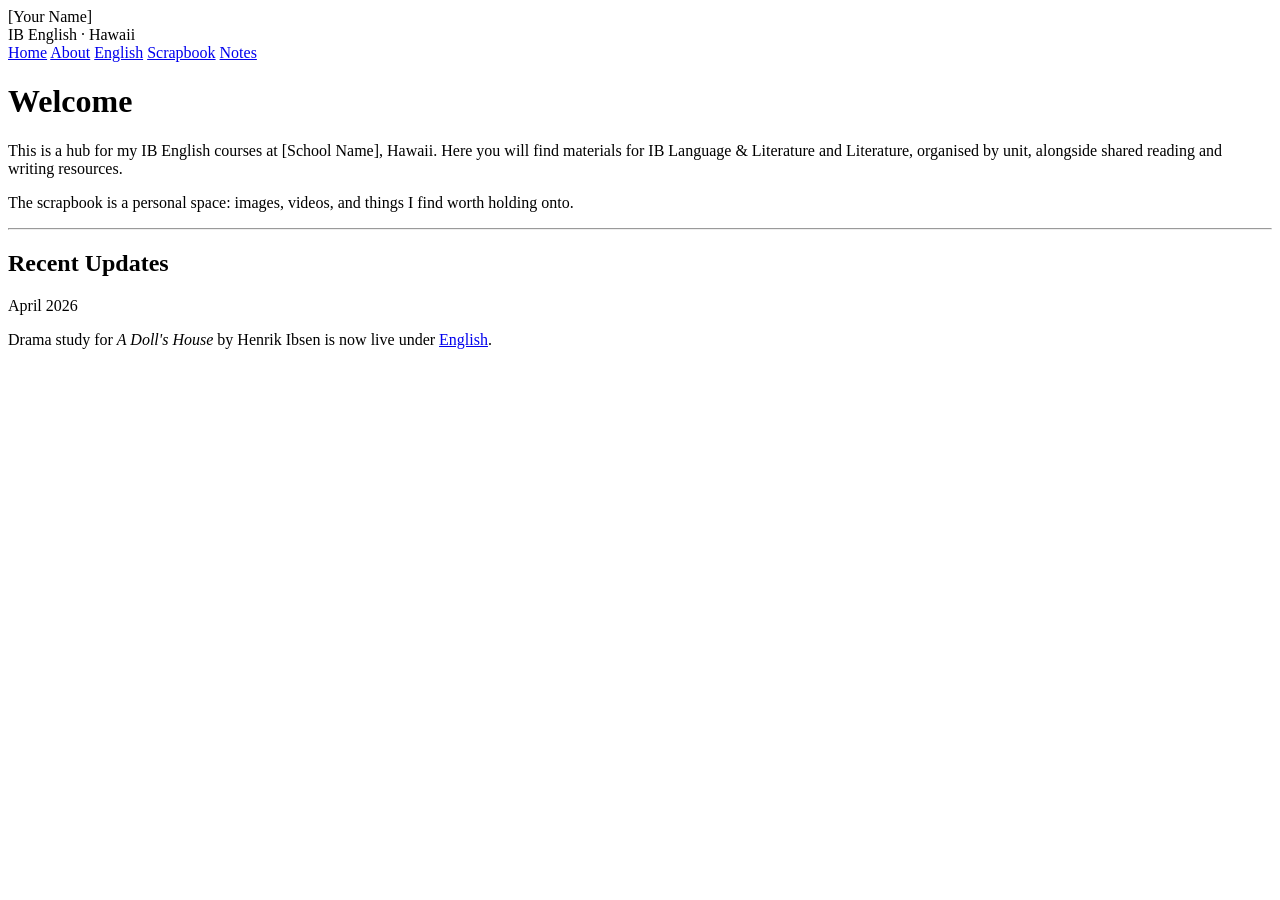
==== index.html @ 3e7f0618 "initial commit" ====
<!DOCTYPE html>
<html lang="en">
<head>
  <meta charset="UTF-8">
  <meta name="viewport" content="width=device-width, initial-scale=1.0">
  <title>[Your Name]</title>
  <link rel="stylesheet" href="css/style.css">
</head>
<body>

  <aside class="sidebar">
    <span class="sidebar-title">[Your Name]<br>IB English · Hawaii</span>
    <nav>
      <a href="index.html" class="active">Home</a>
      <a href="about.html">About</a>
      <a href="english/index.html">English</a>
      <a href="scrapbook.html">Scrapbook</a>
      <a href="placeholder.html">Notes</a>
    </nav>
  </aside>

  <main class="main">
    <h1>Welcome</h1>
    <p>
      This is a hub for my IB English courses at [School Name], Hawaii.
      Here you will find materials for IB Language &amp; Literature and Literature,
      organised by unit, alongside shared reading and writing resources.
    </p>
    <p>
      The scrapbook is a personal space: images, videos, and things I find
      worth holding onto.
    </p>

    <hr class="section-rule">

    <h2>Recent Updates</h2>
    <p class="prl-meta">April 2026</p>
    <p>
      Drama study for <em>A Doll's House</em> by Henrik Ibsen is now live
      under <a href="english/index.html">English</a>.
    </p>
  </main>

</body>
</html>
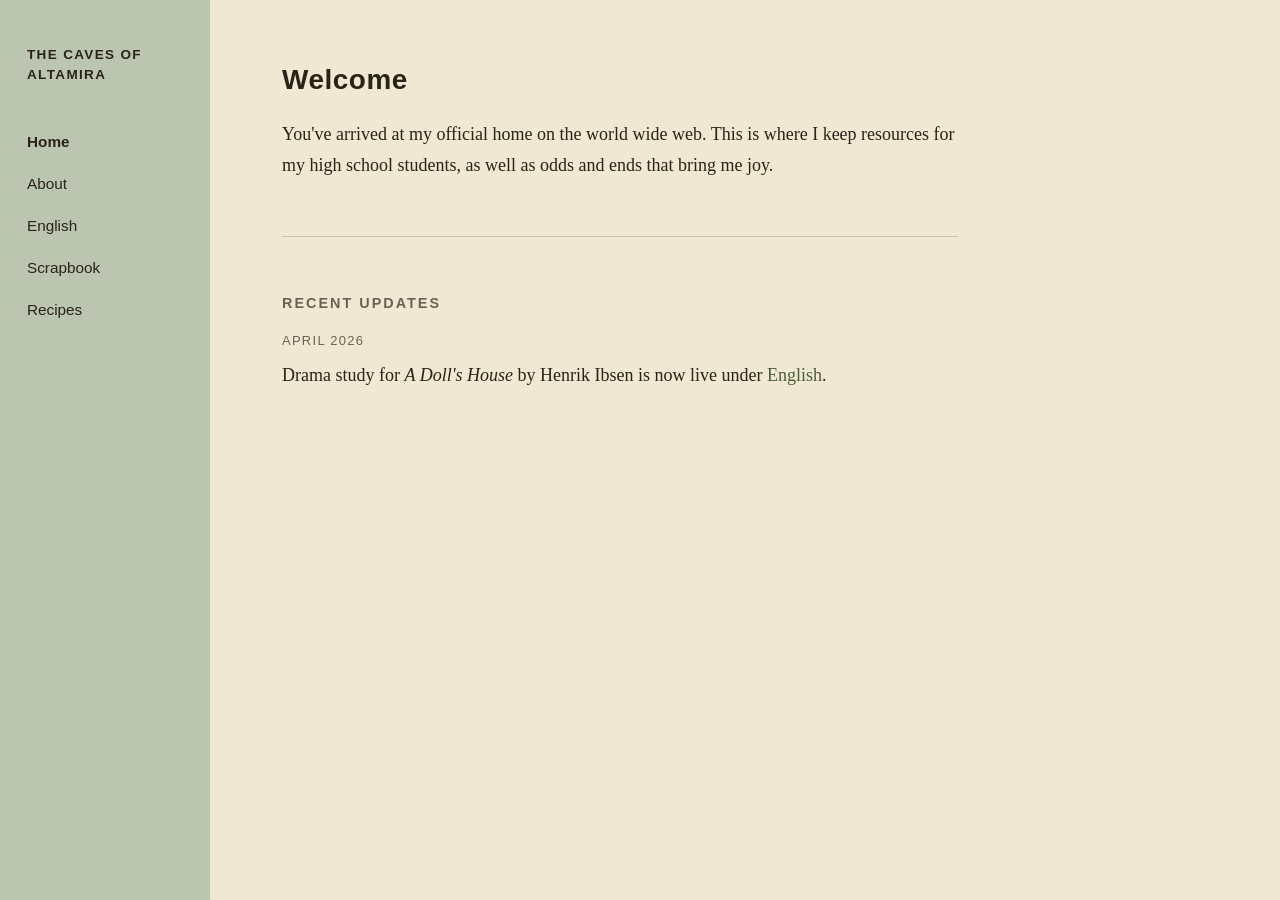
==== commit 67292539: "added about me, some scrapbook entries, and made  some other minor changes, e.g. to the menu" ====
--- a/index.html
+++ b/index.html
@@ -9,27 +9,23 @@
 <body>
 
   <aside class="sidebar">
-    <span class="sidebar-title">[Your Name]<br>IB English · Hawaii</span>
+    <span class="sidebar-title">The Caves of Altamira</span>
     <nav>
       <a href="index.html" class="active">Home</a>
       <a href="about.html">About</a>
-      <a href="english/index.html">English</a>
+      <a href="english/english-index.html">English</a>
       <a href="scrapbook.html">Scrapbook</a>
-      <a href="placeholder.html">Notes</a>
+      <a href="recipes.html">Recipes</a>
     </nav>
   </aside>
 
   <main class="main">
     <h1>Welcome</h1>
     <p>
-      This is a hub for my IB English courses at [School Name], Hawaii.
-      Here you will find materials for IB Language &amp; Literature and Literature,
-      organised by unit, alongside shared reading and writing resources.
+      You've arrived at my official home on the world wide web. This is where I keep resources for 
+      my high school students, as well as odds and ends that bring me joy. 
     </p>
-    <p>
-      The scrapbook is a personal space: images, videos, and things I find
-      worth holding onto.
-    </p>
+  
 
     <hr class="section-rule">
 
--- a/css/style.css
+++ b/css/style.css
@@ -0,0 +1,429 @@
+/* ============================================================
+   Root variables
+   ============================================================ */
+:root {
+  --bg:           #f0e8d2;
+  --sidebar-bg:   #bcc5af;
+  --text:         #2a2318;
+  --muted:        #6b6255;
+  --link:         #4a5e3a;
+  --link-hover:   #1e3320;
+  --accent:       #8fa080;
+  --aside-bg:     #d5dfc9;
+  --scrap-col:    #e2d9c2;
+  --border:       #cdc4ae;
+}
+
+/* ============================================================
+   Reset
+   ============================================================ */
+*, *::before, *::after {
+  box-sizing: border-box;
+  margin: 0;
+  padding: 0;
+}
+
+html {
+  font-size: 18px;
+  scroll-behavior: smooth;
+}
+
+/* ============================================================
+   Page layout
+   ============================================================ */
+body {
+  display: flex;
+  min-height: 100vh;
+  background-color: var(--bg);
+  color: var(--text);
+  font-family: Baskerville, "Baskerville Old Face", "Libre Baskerville",
+               Garamond, "Times New Roman", serif;
+  line-height: 1.75;
+}
+
+/* ============================================================
+   Sidebar
+   ============================================================ */
+.sidebar {
+  width: 210px;
+  flex-shrink: 0;
+  background-color: var(--sidebar-bg);
+  padding: 2.5rem 1.5rem;
+  position: sticky;
+  top: 0;
+  height: 100vh;
+  overflow-y: auto;
+  display: flex;
+  flex-direction: column;
+}
+
+.sidebar-title {
+  font-family: "Gill Sans", "Gill Sans MT", Calibri, "Trebuchet MS", sans-serif;
+  font-size: 0.75rem;
+  font-weight: 600;
+  letter-spacing: 0.1em;
+  text-transform: uppercase;
+  color: var(--text);
+  line-height: 1.5;
+  margin-bottom: 2rem;
+}
+
+.sidebar nav {
+  display: flex;
+  flex-direction: column;
+}
+
+.sidebar nav a {
+  font-family: "Gill Sans", "Gill Sans MT", Calibri, "Trebuchet MS", sans-serif;
+  font-size: 0.85rem;
+  color: var(--text);
+  text-decoration: none;
+  padding: 0.4rem 0;
+  border-bottom: 1px solid transparent;
+  transition: border-color 0.15s;
+}
+
+.sidebar nav a:hover {
+  border-bottom-color: var(--text);
+}
+
+.sidebar nav a.active {
+  font-weight: 700;
+}
+
+.back-link {
+  font-family: "Gill Sans", "Gill Sans MT", Calibri, "Trebuchet MS", sans-serif;
+  font-size: 0.78rem;
+  color: var(--text);
+  text-decoration: none;
+  opacity: 0.65;
+  display: inline-block;
+  margin-bottom: 1.75rem;
+  transition: opacity 0.15s;
+}
+
+.back-link:hover {
+  opacity: 1;
+}
+
+.nav-section-label {
+  font-family: "Gill Sans", "Gill Sans MT", Calibri, "Trebuchet MS", sans-serif;
+  font-size: 0.68rem;
+  letter-spacing: 0.12em;
+  text-transform: uppercase;
+  color: var(--muted);
+  margin: 1.25rem 0 0.3rem;
+  display: block;
+}
+
+/* ============================================================
+   Main content
+   ============================================================ */
+.main {
+  flex: 1;
+  padding: 3.5rem 4rem 5rem;
+  max-width: 820px;
+}
+
+/* ============================================================
+   Typography
+   ============================================================ */
+h1 {
+  font-family: "Gill Sans", "Gill Sans MT", Calibri, "Trebuchet MS", sans-serif;
+  font-size: 1.55rem;
+  font-weight: 600;
+  letter-spacing: 0.02em;
+  line-height: 1.2;
+  margin-bottom: 1.25rem;
+}
+
+h2 {
+  font-family: "Gill Sans", "Gill Sans MT", Calibri, "Trebuchet MS", sans-serif;
+  font-size: 0.8rem;
+  font-weight: 700;
+  letter-spacing: 0.14em;
+  text-transform: uppercase;
+  color: var(--muted);
+  margin: 3rem 0 0.75rem;
+}
+
+h3 {
+  font-family: Baskerville, "Baskerville Old Face", Garamond, serif;
+  font-size: 1.2rem;
+  font-weight: normal;
+  font-style: italic;
+  margin: 2.75rem 0 0.75rem;
+}
+
+h4 {
+  font-family: "Gill Sans", "Gill Sans MT", Calibri, "Trebuchet MS", sans-serif;
+  font-size: 0.7rem;
+  font-weight: 700;
+  letter-spacing: 0.12em;
+  text-transform: uppercase;
+  color: var(--muted);
+  margin: 1.75rem 0 0.4rem;
+}
+
+p {
+  margin-bottom: 1rem;
+}
+
+a {
+  color: var(--link);
+  text-decoration: none;
+  border-bottom: 1px solid transparent;
+  transition: border-color 0.15s;
+}
+
+a:hover {
+  border-bottom-color: var(--link);
+}
+
+em {
+  font-style: italic;
+}
+
+strong {
+  font-weight: bold;
+}
+
+/* ============================================================
+   Block elements
+   ============================================================ */
+blockquote {
+  border-left: 3px solid var(--accent);
+  padding: 0.4rem 0 0.4rem 1.25rem;
+  margin: 1.75rem 0;
+  font-style: italic;
+  color: var(--muted);
+  font-size: 1.05rem;
+  line-height: 1.6;
+}
+
+blockquote cite {
+  display: block;
+  font-style: normal;
+  font-size: 0.75rem;
+  margin-top: 0.5rem;
+  font-family: "Gill Sans", "Gill Sans MT", Calibri, sans-serif;
+  letter-spacing: 0.08em;
+  text-transform: uppercase;
+}
+
+.prl-meta {
+  font-family: "Gill Sans", "Gill Sans MT", Calibri, "Trebuchet MS", sans-serif;
+  font-size: 0.72rem;
+  letter-spacing: 0.1em;
+  text-transform: uppercase;
+  color: var(--muted);
+  margin-bottom: 0.4rem;
+}
+
+.section-rule {
+  border: none;
+  border-top: 1px solid var(--border);
+  margin: 3rem 0;
+}
+
+.section-label {
+  font-family: "Gill Sans", "Gill Sans MT", Calibri, "Trebuchet MS", sans-serif;
+  font-size: 0.68rem;
+  letter-spacing: 0.15em;
+  text-transform: uppercase;
+  color: var(--muted);
+  display: block;
+  margin-bottom: 0.15rem;
+}
+
+/* ============================================================
+   Drama study components
+   ============================================================ */
+
+/* "In Context" aside box */
+.in-context {
+  background-color: var(--aside-bg);
+  padding: 1rem 1.25rem;
+  margin: 1.75rem 0;
+  font-size: 0.92rem;
+  line-height: 1.65;
+}
+
+.in-context .label {
+  font-family: "Gill Sans", "Gill Sans MT", Calibri, sans-serif;
+  font-size: 0.68rem;
+  letter-spacing: 0.12em;
+  text-transform: uppercase;
+  font-weight: 700;
+  color: var(--muted);
+  display: block;
+  margin-bottom: 0.5rem;
+}
+
+/* Learner Portfolio task */
+.portfolio-task {
+  border: 1px solid var(--border);
+  padding: 1.25rem 1.5rem;
+  margin: 1.75rem 0;
+  font-size: 0.95rem;
+  line-height: 1.65;
+}
+
+.portfolio-task .label {
+  font-family: "Gill Sans", "Gill Sans MT", Calibri, sans-serif;
+  font-size: 0.68rem;
+  letter-spacing: 0.12em;
+  text-transform: uppercase;
+  font-weight: 700;
+  color: var(--muted);
+  display: block;
+  margin-bottom: 0.6rem;
+}
+
+/* Resource link lists */
+.resource-list {
+  list-style: none;
+  padding: 0;
+  margin: 0.5rem 0 1.5rem;
+}
+
+.resource-list li {
+  font-family: "Gill Sans", "Gill Sans MT", Calibri, "Trebuchet MS", sans-serif;
+  font-size: 0.84rem;
+  padding: 0.3rem 0;
+  border-bottom: 1px solid var(--border);
+}
+
+.resource-list li:last-child {
+  border-bottom: none;
+}
+
+/* Assessment rationale block */
+.assessment-block {
+  margin: 1.5rem 0;
+  padding-left: 1rem;
+  border-left: 2px solid var(--border);
+}
+
+.assessment-block .global-issue {
+  font-family: "Gill Sans", "Gill Sans MT", Calibri, sans-serif;
+  font-size: 0.75rem;
+  letter-spacing: 0.08em;
+  text-transform: uppercase;
+  color: var(--muted);
+  margin-bottom: 0.6rem;
+}
+
+/* ============================================================
+   English class hub — unit list
+   ============================================================ */
+.unit-list {
+  list-style: none;
+  padding: 0;
+  margin: 0.5rem 0 2rem;
+}
+
+.unit-list li {
+  border-bottom: 1px solid var(--border);
+}
+
+.unit-list li a {
+  display: block;
+  padding: 0.7rem 0;
+  font-family: "Gill Sans", "Gill Sans MT", Calibri, "Trebuchet MS", sans-serif;
+  font-size: 0.9rem;
+  color: var(--text);
+  border-bottom: none;
+}
+
+.unit-list li a:hover {
+  color: var(--link);
+}
+
+/* ============================================================
+   Scrapbook
+   ============================================================ */
+.main.scrapbook-main {
+  padding: 0;
+  max-width: none;
+  display: flex;
+  justify-content: center;
+  align-items: flex-start;
+}
+
+.scrapbook-col {
+  width: 100%;
+  max-width: 580px;
+  background-color: var(--scrap-col);
+  padding: 3.5rem 2.5rem;
+  min-height: 100vh;
+}
+
+.scrapbook-entry {
+  margin-bottom: 3rem;
+  padding-bottom: 3rem;
+  border-bottom: 1px solid var(--border);
+}
+
+.scrapbook-entry:last-child {
+  border-bottom: none;
+  margin-bottom: 0;
+  padding-bottom: 0;
+}
+
+.scrapbook-entry img {
+  width: 100%;
+  height: auto;
+  display: block;
+  margin-bottom: 0.75rem;
+}
+
+.scrapbook-entry .video-wrap {
+  position: relative;
+  padding-bottom: 56.25%;
+  height: 0;
+  overflow: hidden;
+  margin-bottom: 0.75rem;
+}
+
+.scrapbook-entry .video-wrap iframe {
+  position: absolute;
+  top: 0; left: 0;
+  width: 100%;
+  height: 100%;
+}
+
+.entry-date {
+  font-family: "Gill Sans", "Gill Sans MT", Calibri, "Trebuchet MS", sans-serif;
+  font-size: 0.7rem;
+  letter-spacing: 0.1em;
+  text-transform: uppercase;
+  color: var(--muted);
+  display: block;
+  margin-bottom: 0.6rem;
+}
+
+.caption {
+  font-size: 0.85rem;
+  color: var(--muted);
+  font-style: italic;
+  line-height: 1.5;
+}
+
+/* ============================================================
+   Responsive
+   ============================================================ */
+@media (max-width: 660px) {
+  body {
+    flex-direction: column;
+  }
+  .sidebar {
+    width: 100%;
+    height: auto;
+    position: static;
+    padding: 1.5rem;
+  }
+  .main {
+    padding: 2rem 1.5rem;
+  }
+}
